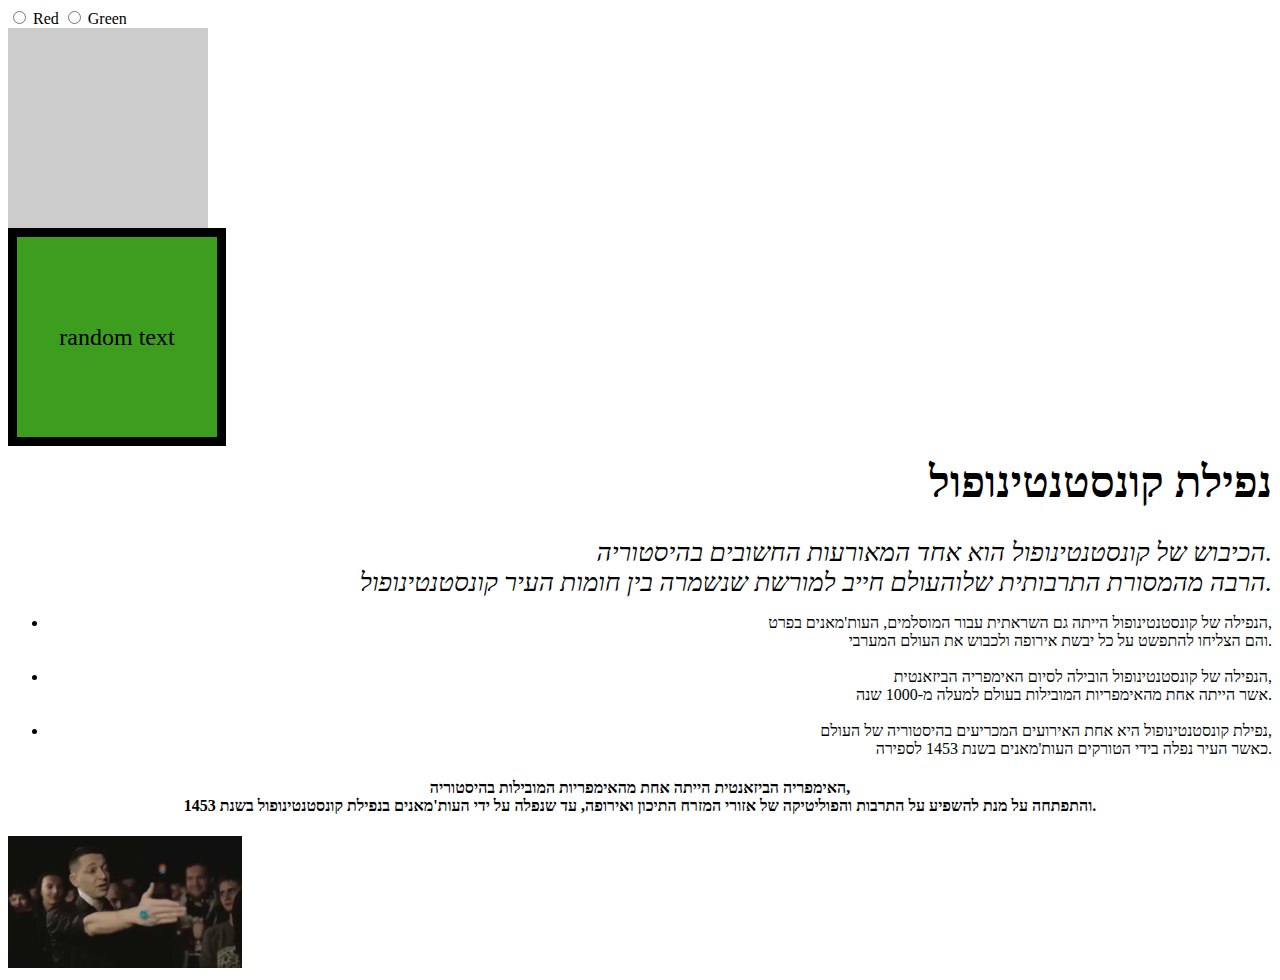
==== css_dumb_task.html @ 2c874f14 "css file start" ====
<!DOCTYPE html>
<html>
<head>

<style>
    img {
        width: 234px;

    }
    h1{
        font-size: 44px;
    }
    i{
        font-size: 26px;
    }
    .right-align {
			text-align: right;
		}
    .middle-align{
            text-align: center;
    }
    .cube {
  position: relative;
  width: 200px;
  height: 200px;
  transform-style: preserve-3d;
  animation: rotate-cube 5s infinite linear;
}

.face {
  position: absolute;
  width: 200px;
  height: 200px;
  border: 9px solid black;
  display: flex;
  justify-content: center;
  align-items: center;
  font-size: 24px;
  background-color: #3c9d1f;
}



.right {
  transform: rotateY(90deg) translateZ(100px);
}
.face:hover {
  background-color: #f00;
}

.box {
  width: 200px;
  height: 200px;
  background-color: #ccc;
  transition: background-color 0.5s ease-in-out;
}

#red-radio:checked ~ .box {
  background-color: #f00;
}

#green-radio:checked ~ .box {
  background-color: #0f0;
}



@keyframes rotate-cube {
  from {
    transform: rotateX(0) rotateY(0) rotateZ(0);
  }
  to {
    transform: rotateX(0deg) rotateY(360deg) rotateZ(0deg);
  }
}

</style>

</head>
<body>

    <input type="radio" name="color" value="red" id="red-radio">
<label for="red-radio">Red</label>

<input type="radio" name="color" value="green" id="green-radio">
<label for="green-radio">Green</label>

<div class="box"></div>

    <div class="cube">
        <div class="face front">random text</div>
      </div>
    <div class="right-align">
        <h1>נפילת קונסטנטינופול</h1>
        <p><i>הכיבוש של קונסטנטינופול הוא אחד המאורעות החשובים בהיסטוריה.<br> הרבה מהמסורת התרבותית שלוהעולם חייב למורשת שנשמרה בין חומות העיר קונסטנטינופול.</i></p>
        <ul>
          <li>הנפילה של קונסטנטינופול הייתה גם השראתית עבור המוסלמים, העות'מאנים בפרט,<br> והם הצליחו להתפשט על כל יבשת אירופה ולכבוש את העולם המערבי.
          </li><br>
          <li>הנפילה של קונסטנטינופול הובילה לסיום האימפריה הביזאנטית,<br> אשר הייתה אחת מהאימפריות המובילות בעולם למעלה מ-1000 שנה.
        </li><br>
          <li>נפילת קונסטנטינופול היא אחת האירועים המכריעים בהיסטוריה של העולם,<br> כאשר העיר נפלה בידי הטורקים העות'מאנים בשנת 1453 לספירה.
        </li>
        </ul>
      </div> 
    <div class="middle-align">
        <h4>
            האימפריה הביזאנטית הייתה אחת מהאימפריות המובילות בהיסטוריה,<br> והתפתחה על מנת להשפיע על התרבות והפוליטיקה של אזורי המזרח התיכון ואירופה, עד שנפלה על ידי העות'מאנים בנפילת קונסטנטינופול בשנת 1453.
        </h4>
    </div>
    <img src="images/davalka.jfif">
</body>
</html>
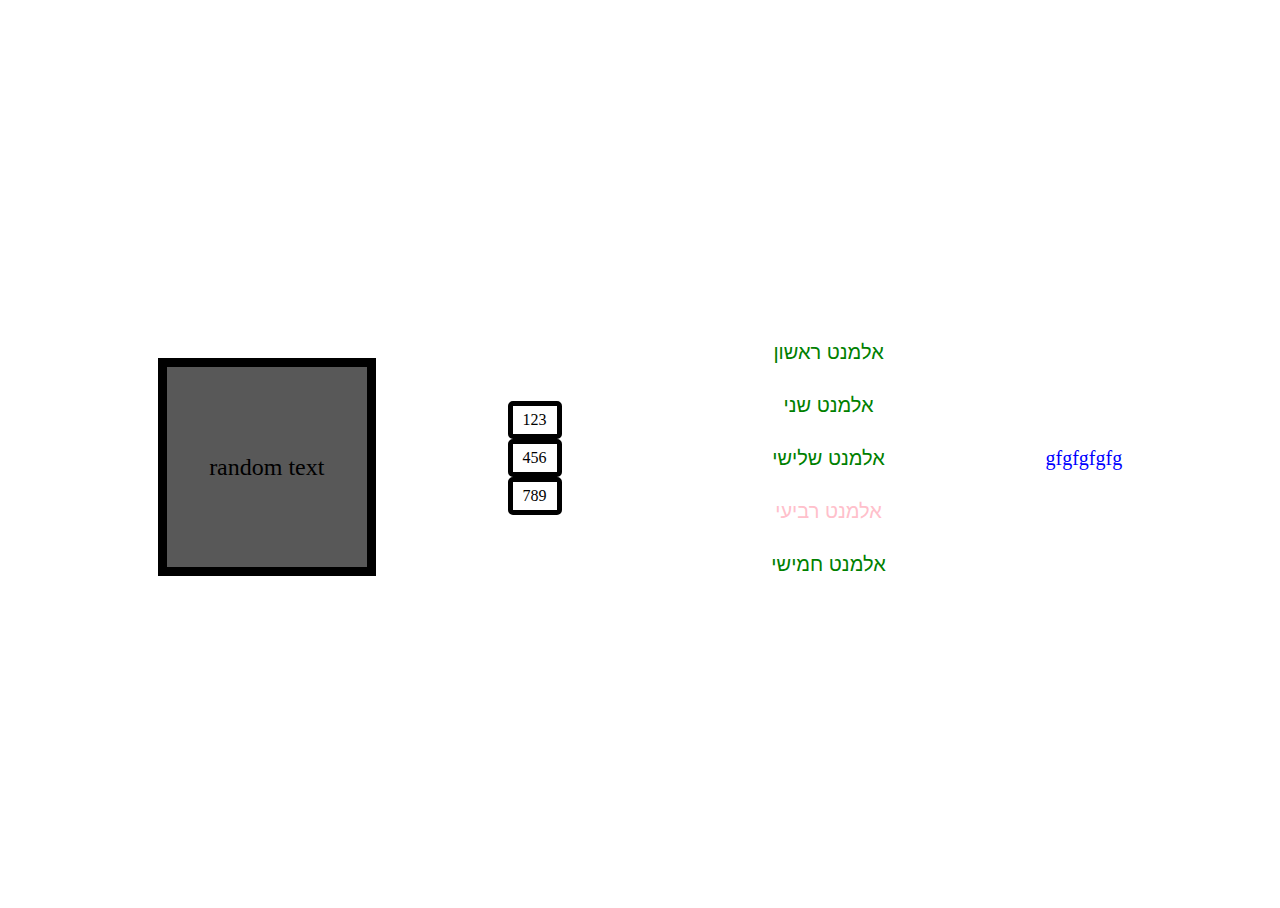
==== commit 168119c0: "upd2.10" ====
--- a/css_dumb_task.html
+++ b/css_dumb_task.html
@@ -3,49 +3,42 @@
 <head>
 
 <style>
-    img {
-        width: 234px;
 
-    }
-    h1{
-        font-size: 44px;
-    }
-    i{
-        font-size: 26px;
-    }
-    .right-align {
-			text-align: right;
-		}
-    .middle-align{
-            text-align: center;
-    }
-    .cube {
+    .cube { /*  אלמנט האב של השלט*/
   position: relative;
-  width: 200px;
-  height: 200px;
-  transform-style: preserve-3d;
-  animation: rotate-cube 5s infinite linear;
+  width: 200px; /*רוחב מרחב השלט */
+  height: 200px;/*גובה מרחב השלט */
+  transform-style: preserve-3d; /*מגדיר מרחב */
+  animation: rotate-sign 5s infinite linear; /*(אחיד כל ה5 שניות)אנימציה של השלט שנמשכת 5 שניות באופן לינארי*/
 }
 
-.face {
-  position: absolute;
-  width: 200px;
-  height: 200px;
-  border: 9px solid black;
+.face { /*  אלמנט הבן של השלט*/
+  position: absolute;  /* מיקום אבסולוטי ביחס לאלמנט האב */
+  width: 200px; /*רוחב השלט */
+  height: 200px; /*גובה השלט */
+  border: 9px solid black; /* מסגרת בעובי 9 פיקסלים וצבע שחור */
   display: flex;
-  justify-content: center;
-  align-items: center;
-  font-size: 24px;
-  background-color: #3c9d1f;
+  justify-content: center; /* מרכז תוכן האלמנט אופקית */
+  align-items: center; /* מרכז תוכן האלמנט אנכית */
+  font-size: 24px; /* גודל הגופן */
+  background-color: #585858; /* צבע רקע כהה */
 }
 
+html, body {
+  height: 100%;
+}
 
+body {
+  display: flex;
+  justify-content: space-evenly; 
+  align-items: center; 
+}
 
 .right {
   transform: rotateY(90deg) translateZ(100px);
 }
 .face:hover {
-  background-color: #f00;
+  background-color: rgb(41, 3, 255);
 }
 
 .box {
@@ -53,19 +46,15 @@
   height: 200px;
   background-color: #ccc;
   transition: background-color 0.5s ease-in-out;
+
+}
+.button-container button {
+  display: block;
+  margin-bottom: 250px;
+  
 }
 
-#red-radio:checked ~ .box {
-  background-color: #f00;
-}
-
-#green-radio:checked ~ .box {
-  background-color: #0f0;
-}
-
-
-
-@keyframes rotate-cube {
+@keyframes rotate-sign {
   from {
     transform: rotateX(0) rotateY(0) rotateZ(0);
   }
@@ -74,39 +63,76 @@
   }
 }
 
+input[type="radio"] {
+  display: none;
+}
+
+label {
+  display: inline-block;
+  margin-right: 10px;
+  padding: 5px 10px;
+  border-radius: 5px;
+  border: 5px solid #000000;
+  cursor: pointer;
+}
+
+input[type="radio"]:checked + span {
+  background-color: #d80d0d;
+
+}
+.my-list {
+  list-style: none;
+  font-family: Arial, sans-serif;
+}
+.my-list + div {
+  color: blue;
+  font-size: 20px;
+}
+.my-list li {
+  margin: 10px 0;
+  padding: 10px;
+  border-radius: 5px;
+  color: white;
+  font-size: 20px;
+  text-align: center;
+}
+
+
+
 </style>
 
 </head>
 <body>
-
-    <input type="radio" name="color" value="red" id="red-radio">
-<label for="red-radio">Red</label>
-
-<input type="radio" name="color" value="green" id="green-radio">
-<label for="green-radio">Green</label>
-
-<div class="box"></div>
-
     <div class="cube">
         <div class="face front">random text</div>
       </div>
-    <div class="right-align">
-        <h1>נפילת קונסטנטינופול</h1>
-        <p><i>הכיבוש של קונסטנטינופול הוא אחד המאורעות החשובים בהיסטוריה.<br> הרבה מהמסורת התרבותית שלוהעולם חייב למורשת שנשמרה בין חומות העיר קונסטנטינופול.</i></p>
-        <ul>
-          <li>הנפילה של קונסטנטינופול הייתה גם השראתית עבור המוסלמים, העות'מאנים בפרט,<br> והם הצליחו להתפשט על כל יבשת אירופה ולכבוש את העולם המערבי.
-          </li><br>
-          <li>הנפילה של קונסטנטינופול הובילה לסיום האימפריה הביזאנטית,<br> אשר הייתה אחת מהאימפריות המובילות בעולם למעלה מ-1000 שנה.
-        </li><br>
-          <li>נפילת קונסטנטינופול היא אחת האירועים המכריעים בהיסטוריה של העולם,<br> כאשר העיר נפלה בידי הטורקים העות'מאנים בשנת 1453 לספירה.
-        </li>
-        </ul>
-      </div> 
-    <div class="middle-align">
-        <h4>
-            האימפריה הביזאנטית הייתה אחת מהאימפריות המובילות בהיסטוריה,<br> והתפתחה על מנת להשפיע על התרבות והפוליטיקה של אזורי המזרח התיכון ואירופה, עד שנפלה על ידי העות'מאנים בנפילת קונסטנטינופול בשנת 1453.
-        </h4>
+      <div class="button-container">
+      <label>
+        <input type="radio" name="color">
+        <span>123</span>
+      </label>
+      <br>
+      <label>
+        <input type="radio" name="color">
+        <span>456</span>
+      </label>
+      <br>
+      <label>
+        <input type="radio" name="color">
+        <span>789</span>
+      </label>
     </div>
-    <img src="images/davalka.jfif">
+    <ul class="my-list">
+      <li style="color: green;">אלמנט ראשון</li>
+      <li style="color: green;">אלמנט שני</li>
+      <li style="color: green;">אלמנט שלישי</li>
+      <li style="color: pink;">אלמנט רביעי</li>
+      <li style="color: green;">אלמנט חמישי</li>
+    </ul>
+      <div>
+        <p>
+          gfgfgfgfg
+        </p>
+      </div>
 </body>
 </html>
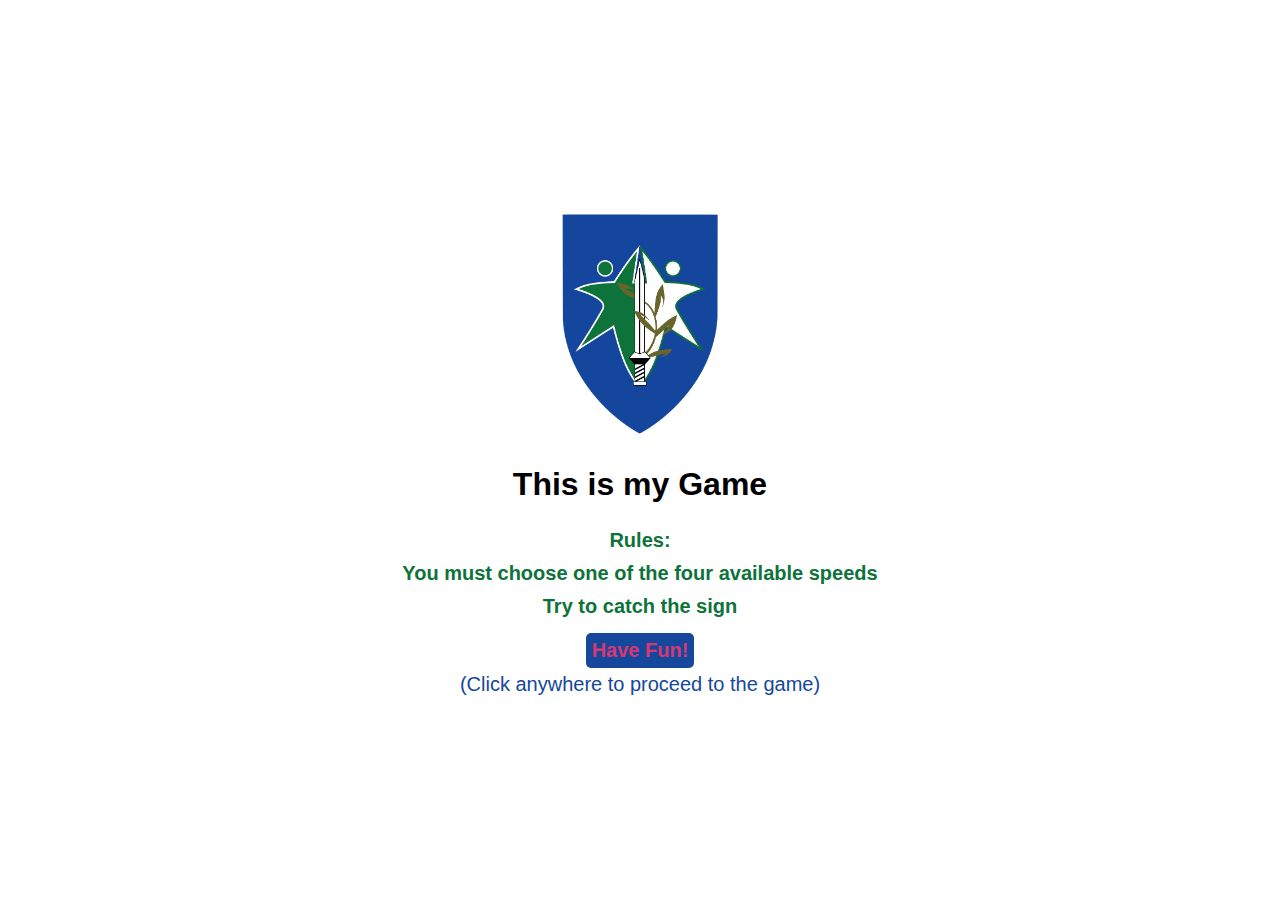
==== commit 646f5d91: "2.04" ====
--- a/css_dumb_task.html
+++ b/css_dumb_task.html
@@ -1,138 +1,113 @@
 <!DOCTYPE html>
 <html>
 <head>
+  <link rel="stylesheet" type="text/css" href="css_dumb_task.css">
+  <link href='https://fonts.googleapis.com/css?family=Inter' rel='stylesheet' type='text/css'>
+</head>
+<body>
+  <header> 
+    <nav>
+      <ul>
+        <li><a href="C:\Users\marat\Desktop\hafifa_marat1\konstantinopol.html">konstantinopol</a></li>
+        <li><a href="https://instagram.com/mrt_.kh">me</a></li>
+      </ul>
+    </nav> 
+  </header> 
 
-<style>
+  <div class="container">
 
-    .cube { /*  אלמנט האב של השלט*/
-  position: relative;
-  width: 200px; /*רוחב מרחב השלט */
-  height: 200px;/*גובה מרחב השלט */
-  transform-style: preserve-3d; /*מגדיר מרחב */
-  animation: rotate-sign 5s infinite linear; /*(אחיד כל ה5 שניות)אנימציה של השלט שנמשכת 5 שניות באופן לינארי*/
-}
+    <div class="radioContainer">
+        <input hidden type="radio" name="speed_selector" id="sp1" >
+        <label class="visualSP1" for="sp1">Easy</label>
 
-.face { /*  אלמנט הבן של השלט*/
-  position: absolute;  /* מיקום אבסולוטי ביחס לאלמנט האב */
-  width: 200px; /*רוחב השלט */
-  height: 200px; /*גובה השלט */
-  border: 9px solid black; /* מסגרת בעובי 9 פיקסלים וצבע שחור */
-  display: flex;
-  justify-content: center; /* מרכז תוכן האלמנט אופקית */
-  align-items: center; /* מרכז תוכן האלמנט אנכית */
-  font-size: 24px; /* גודל הגופן */
-  background-color: #585858; /* צבע רקע כהה */
-}
+        <div class="hideSP1 hdContainer">
+            <div class="bnc-lr-sp1">
+                <div class="bnc-tb-sp1">
+                    <a href="https://www.youtube.com/watch?v=dQw4w9WgXcQ" target="_blank"><img src="images/logo_zahal.png" class="bounce-logo"></a>
+                </div>
+            </div>
+        </div>
+    </div>
 
-html, body {
-  height: 100%;
-}
 
-body {
-  display: flex;
-  justify-content: space-evenly; 
-  align-items: center; 
-}
+    <div class="radioContainer">
+        <input hidden type="radio" name="speed_selector" id="sp2">
+        <label class="visualSP2" for="sp2">Normal</label>
 
-.right {
-  transform: rotateY(90deg) translateZ(100px);
-}
-.face:hover {
-  background-color: rgb(41, 3, 255);
-}
+        <div class="hideSP2 hdContainer">
+            <div class="bnc-lr-sp2">
+                <div class="bnc-tb-sp2">
+                  <a href="https://www.youtube.com/watch?v=dQw4w9WgXcQ" target="_blank"><img src="images/logo_zahal.png" class="bounce-logo"></a>
+                </div>
+            </div>
+        </div>
+    </div>
 
-.box {
-  width: 200px;
-  height: 200px;
-  background-color: #ccc;
-  transition: background-color 0.5s ease-in-out;
 
-}
-.button-container button {
-  display: block;
-  margin-bottom: 250px;
-  
-}
+    <div class="radioContainer">
+        <input hidden type="radio" name="speed_selector" id="sp3">
+        <label class="visualSP3" for="sp3">Hard</label>
 
-@keyframes rotate-sign {
-  from {
-    transform: rotateX(0) rotateY(0) rotateZ(0);
-  }
-  to {
-    transform: rotateX(0deg) rotateY(360deg) rotateZ(0deg);
-  }
-}
-
-input[type="radio"] {
-  display: none;
-}
-
-label {
-  display: inline-block;
-  margin-right: 10px;
-  padding: 5px 10px;
-  border-radius: 5px;
-  border: 5px solid #000000;
-  cursor: pointer;
-}
-
-input[type="radio"]:checked + span {
-  background-color: #d80d0d;
-
-}
-.my-list {
-  list-style: none;
-  font-family: Arial, sans-serif;
-}
-.my-list + div {
-  color: blue;
-  font-size: 20px;
-}
-.my-list li {
-  margin: 10px 0;
-  padding: 10px;
-  border-radius: 5px;
-  color: white;
-  font-size: 20px;
-  text-align: center;
-}
+        <div class="hideSP3 hdContainer">
+            <div class="bnc-lr-sp3">
+                <div class="bnc-tb-sp3">
+                  <a href="https://youtu.be/h_moAmxIO20?t=34" target="_blank"><img src="images/logo_zahal.png" class="bounce-logo"></a>
+                </div>
+            </div>
+        </div>
+    </div>
 
 
 
-</style>
 
-</head>
-<body>
-    <div class="cube">
-        <div class="face front">random text</div>
+    <div class="radioContainer">
+        <input hidden type="radio" name="speed_selector" id="sp4">
+        <img src="images/rage.png" class="rotateAppearLeft">
+        <label class="visualSP4" for="sp4">Absolute nightmare</label>
+        <img src="images/rage.png" class="rotateAppearRight">
+
+
+        <div class="hideSP4 hdContainer">
+          <div class="bnc-lr-sp4">
+              <div class="bnc-tb-sp4">
+                <a href="https://youtu.be/h_moAmxIO20?t=34" target="_blank"><img src="images/logo_zahal.png" class="bounce-logo"></a>
+              </div>
+          </div>
       </div>
-      <div class="button-container">
-      <label>
-        <input type="radio" name="color">
-        <span>123</span>
-      </label>
-      <br>
-      <label>
-        <input type="radio" name="color">
-        <span>456</span>
-      </label>
-      <br>
-      <label>
-        <input type="radio" name="color">
-        <span>789</span>
-      </label>
+
+        <div class="hideSP4 hdContainer">
+            <div class="bnc-lr-sp4-1">
+                <div class="bnc-tb-sp4-1">
+                  <a href="https://youtu.be/h_moAmxIO20?t=34" target="_blank"><img src="images/logo_zahal.png" class="bounce-logo"></a>
+                </div>
+            </div>
+        </div>
+
+        <div class="hideSP4 hdContainer">
+            <div class="bnc-lr-sp4-2">
+                <div class="bnc-tb-sp4-2">
+                  <a href="https://youtu.be/h_moAmxIO20?t=34" target="_blank"><img src="images/logo_zahal.png" class="bounce-logo"></a>
+                </div>
+            </div>
+        </div>
     </div>
-    <ul class="my-list">
-      <li style="color: green;">אלמנט ראשון</li>
-      <li style="color: green;">אלמנט שני</li>
-      <li style="color: green;">אלמנט שלישי</li>
-      <li style="color: pink;">אלמנט רביעי</li>
-      <li style="color: green;">אלמנט חמישי</li>
-    </ul>
-      <div>
-        <p>
-          gfgfgfgfg
-        </p>
-      </div>
+
+
+
+  
+  <input hidden class="hide" type="checkbox" id="checkbox" />
+  <label class="container splashContainer hide" for="checkbox" />
+  <img for="checkbox" src="images/logo.png" class="logo hide" />
+  <h1 for="checkbox" class="hide ">This is my Game</h1>
+  <ul class="my-list hide">
+    <li id="my-list1">Rules: </li>
+    <li id="my-list2"> You must choose one of the four available speeds</li>
+    <li id="my-list3">Try to catch the sign</li>
+    <li id="my-list4"> Have Fun!</li>
+  </ul>
+  <div class="labelText">
+      (Click anywhere to proceed to the game)
+  </div>
+  
 </body>
 </html>
--- a/css_dumb_task.css
+++ b/css_dumb_task.css
@@ -0,0 +1,425 @@
+
+.container {
+  display: flex;
+  flex-direction: column;
+  justify-content: center;
+  align-items: center;
+  min-height: 100vh;
+  width: 100vw;
+  background-color: white;
+}
+
+
+
+.labelText {
+  font-size: 1rem;
+  font-weight: 500;
+  color: #000;
+  margin: 0px;
+  padding: 0;
+  text-align: center;
+
+}
+
+.splashContainer {
+  padding: 0;
+  margin: 0;
+  position: absolute;
+  top: 0;
+  left: 0;
+  background-color: white;
+}
+
+.logo {
+  width: 15rem;
+  height: 15rem;
+  cursor: pointer;
+  animation: rotate-sign 5s linear infinite;
+  transition: all 0.5s linear;
+  object-fit: contain;
+}
+
+.hide {
+  transition: 1s;
+  z-index: 11;
+}
+
+.hide:checked~label, .hide:checked~img, .hide:checked~h1, .hide:checked~div * {
+  animation: splash-dissapear  0.5s ease-in-out;
+  animation-fill-mode: forwards;
+}
+
+@keyframes rotate-sign {
+  from {
+      transform:rotateY(0);
+  }
+
+  to {
+      transform:rotateY(360deg);
+  }
+}
+
+@keyframes splash-dissapear {
+  0% {
+
+  }
+
+  99% {
+    opacity: 0;
+    transform: scale(10);
+    pointer-events: none;
+  }
+
+  100% {
+    display: none;
+    opacity: 0;
+    transform: scale(0);
+    pointer-events: none;
+  }
+}
+
+
+.my-list {
+  list-style: none;
+  margin: 0;
+  padding: 0;
+  display: flex;
+  justify-content: center;
+  align-items: center;
+  flex-direction: column;
+  font-weight: 700;
+}
+
+.my-list li {
+  margin: 5px 0;
+  border-radius: 5px;
+  font-size: 20px;
+  text-align: center;
+}
+
+.my-list li:not(#my-list4) {
+  color:#0D733A ;
+  display: flex;
+  justify-content: center;
+  align-items: center;
+}
+#my-list4{
+  margin-top: 10px;
+  padding: 6px;
+  color: #D93771;
+  background-color:#15479D;
+  width: fit-content;
+  
+
+}
+
+.my-list + div {
+  color: #15479D ;
+  font-size: 20px;
+}
+ 
+
+header {
+  width: 100%;  /* רוחב הטופ בר */
+  background-color: #333;  /* צבע הטופ בר */
+  position: fixed;/*  ממקם את הטופ בר שלא יזוז */
+  top: 0;/* ממקם את הטופ בר הכי למעלה*/
+  z-index: 9;/* ממקם את הבר מעל כל השאר האלמנטים*/
+  height: 5vh;
+  font-size: large;
+  left: 0;
+  margin: 0;
+}
+
+nav ul {
+  margin: 0;
+  padding: 0;
+  display: flex;
+  justify-content: center;
+  align-items: center;
+}
+
+nav li {
+  display: inline-block;
+  margin-right: 20px;
+}
+
+nav li a {
+  color: #fff;
+  display: block;
+  padding: 10px;
+  text-decoration: none;
+}
+
+nav li a:hover {
+  background-color: #555;
+}
+
+nav li.active a {
+  background-color: #4b4a4a;
+}
+  
+body{
+  font-family: 'Segoe UI', Tahoma, Geneva, Verdana, sans-serif;
+  user-select: none;
+}
+
+
+:root {
+  --bounceLogoW: 10vw;
+  --bounceLogoH: 10vw;
+
+  --baseSpeedX: 16s;
+  --baseSpeedY: 9s;
+}
+
+
+.bounce-logo { 
+  cursor: pointer;
+  width: var(--bounceLogoW);
+  height: var(--bounceLogoH);
+  object-fit: contain;
+
+}
+
+
+.bnc-lr-sp1 {
+  animation: lr var(--baseSpeedX) linear infinite alternate;
+}
+
+.bnc-tb-sp1 {
+  animation: tb var(--baseSpeedY) linear infinite alternate;
+}
+
+
+.bnc-lr-sp2 {
+  animation: lr calc(var(--baseSpeedX) / 5) linear infinite alternate;
+}
+
+.bnc-tb-sp2 {
+  animation: tb calc(var(--baseSpeedY) / 5) linear infinite alternate;
+}
+
+
+
+
+.bnc-lr-sp3 {
+  animation: lr calc(var(--baseSpeedX) / 10) linear infinite alternate;
+}
+
+.bnc-tb-sp3 {
+  animation: tb calc(var(--baseSpeedY) / 10) linear infinite alternate;
+}
+
+
+
+.bnc-lr-sp4 {
+  animation: lr calc(var(--baseSpeedX) / 17) linear infinite alternate;
+}
+
+.bnc-tb-sp4 {
+  animation: tb calc(var(--baseSpeedY) / 17) linear infinite alternate;
+}
+
+
+.bnc-lr-sp4-1 {
+  animation: lr calc(var(--baseSpeedX) / 20) linear infinite alternate;
+}
+
+.bnc-tb-sp4-1 {
+  animation: tb calc(var(--baseSpeedY) / 20) linear infinite alternate;
+}
+
+
+.bnc-lr-sp4-2 {
+  animation: lr calc(var(--baseSpeedX) / 25) linear infinite alternate;
+}
+
+.bnc-tb-sp4-2 {
+  animation: tb calc(var(--baseSpeedY) / 25) linear infinite alternate;
+}
+
+
+@keyframes lr {
+  from {
+      transform: translateX(0);
+  }
+
+  to {
+      transform: translateX(calc(100vw - var(--bounceLogoW)));
+  }
+}
+
+@keyframes tb {
+  from {
+      transform: translateY(0);
+  }
+
+  to {
+      transform: translateY(calc(95vh - var(--bounceLogoH)));
+  }
+}
+
+.radioContainer {
+  display: flex;
+  flex-direction: row;
+  justify-content: center;
+  align-items: center;
+  cursor: pointer;
+  font-size: 2em;
+
+}
+
+.hdContainer {
+  position: absolute;
+  top: 5vh;
+  left: 0px;
+  width: var(--bounceLogoW);
+  height: var(--bounceLogoH);
+
+}
+
+.hideSP1 {
+  pointer-events: none;
+  opacity: 0;
+}
+
+.hideSP2 {
+  pointer-events: none;
+  opacity: 0;
+}
+
+.hideSP3 {
+  pointer-events: none;
+  opacity: 0;
+}
+
+.hideSP4 {
+  pointer-events: none;
+  opacity: 0;
+}
+
+#sp1:checked~.hideSP1 {
+  pointer-events: auto;
+  opacity: 1;
+}
+
+#sp2:checked~.hideSP2 {
+  pointer-events: auto;
+  opacity: 1;
+}
+
+#sp3:checked~.hideSP3 {
+  pointer-events: auto;
+  opacity: 1;
+}
+
+#sp4:checked~.hideSP4 {
+  pointer-events: auto;
+  opacity: 1;
+}
+
+.visualSP1, .visualSP2, .visualSP3, .visualSP4 {
+  padding: 10px 20px;
+  border-radius: 5px;
+  margin: 5px;
+  background-color: #e6e4e4;
+}
+
+#sp1:checked~.visualSP1 {
+  background-color: #2760B7;
+  color: white;
+  font-weight: 700;
+}
+.visualSP1:hover{
+  background-color: #899fc0;
+}
+
+#sp2:checked~.visualSP2 {
+  background-color: #21942d;
+  color: white;
+  font-weight: 700;
+}
+.visualSP2:hover{
+  background-color:#99be9d;
+}
+
+
+#sp3:checked~.visualSP3 {
+  background-color: #FFD600;
+  color: black;
+  font-weight: 700;
+}
+.visualSP3:hover{
+  background-color: #fff4c0;
+
+}
+
+
+#sp4:checked~.visualSP4 {
+  background-color: #FC003C;
+  color: white;
+  font-weight: 700;
+}
+.visualSP4:hover{
+  background-color: #e6a8b6;
+}
+
+
+.rotateAppearRight {
+  opacity: 0;
+  width: 10rem;
+  height: 10rem;
+  transform: rotateZ(0);
+}
+
+#sp4:checked~.rotateAppearRight {
+  opacity: 1;
+  width: 10rem;
+  height: 10rem;
+  animation: rotateAppearRight 1s ease-in-out;
+  transform: rotateZ(45deg);
+}
+
+
+
+
+.rotateAppearLeft {
+  opacity: 0;
+  width: 10rem;
+  height: 10rem;
+  transform: rotateZ(0);
+}
+
+#sp4:checked~.rotateAppearLeft {
+  opacity: 1;
+  width: 10rem;
+  height: 10rem;
+  animation: rotateAppearLeft 1s ease-in-out;
+  transform: rotateZ(-45deg);
+}
+
+
+@keyframes rotateAppearRight {
+  from {
+      transform: rotateX(90deg);
+  }
+
+  to {
+      transform: rotateX(0);
+      transform: rotateZ(45deg);
+  }
+}
+
+@keyframes rotateAppearLeft {
+  from {
+      transform: rotateX(90deg);
+  }
+
+  to {
+      transform: rotateX(0);
+      transform: rotateZ(-45deg);
+  }
+}
+
+
